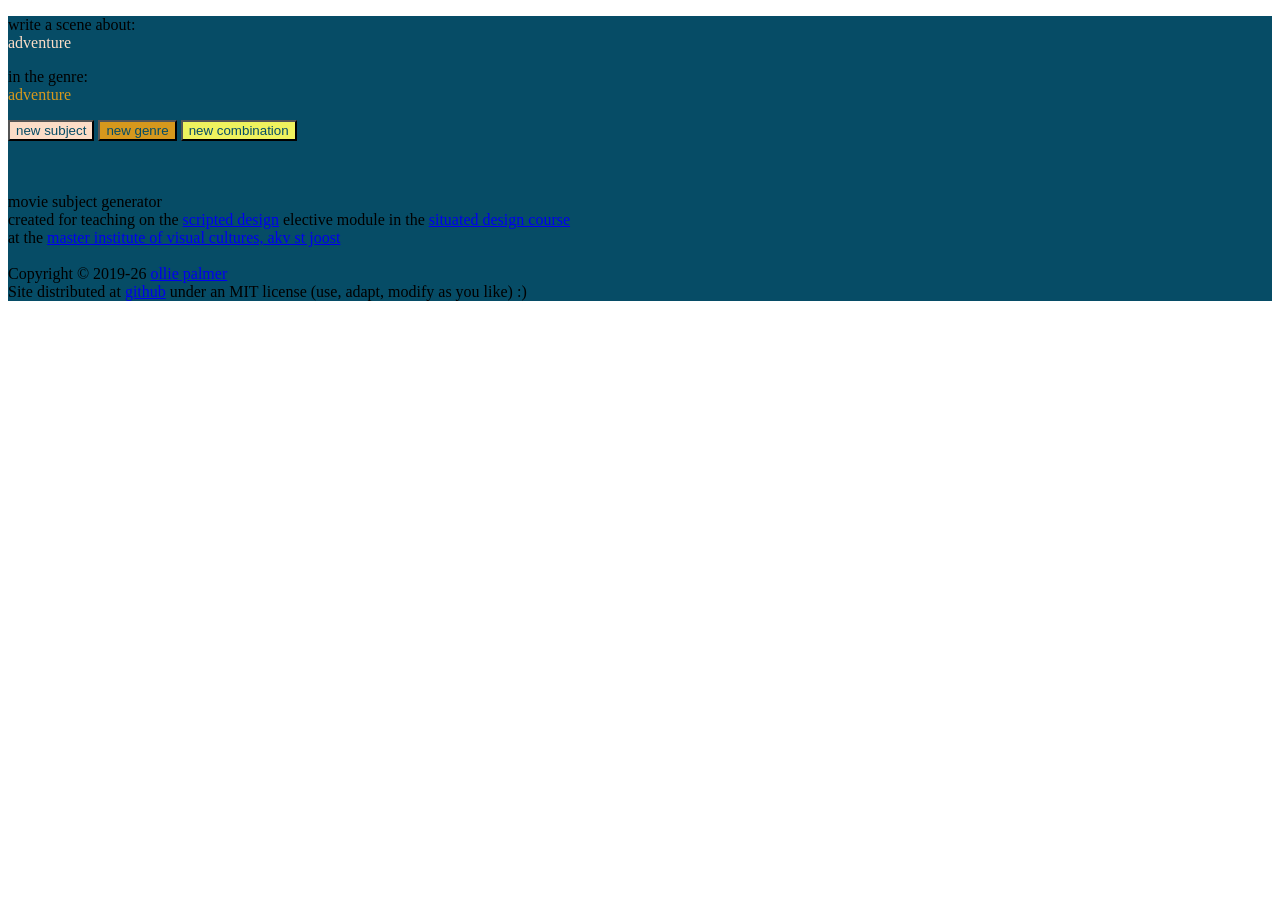
==== index.html @ 5326da9a "Update index.html footer" ====
<!DOCTYPE html>
<html lang="en" >

<head>
  <meta charset="UTF-8">
  <title>movie subject generator</title>
  <link rel="stylesheet" href="css/style.css">
<!--   <link rel="stylesheet" href="https://www.w3schools.com/w3css/4/w3.css">
 --></head>

<body onload='newPhrase()'>
  <div class='outer' id='bgd'>
    <div class='middle'>
      <div class='inner'>
        <p>
          <span class='small'>write a scene about:</span><br>
          <span id='subject'>_________________</span></p>
          <p><span class='small'>in the genre:</span><br>
            <span id='genre'>_________________</span></p>
        <div class='buttons'>
          <button id='nn' class='w3-button w3-hover-blue' onclick='newSubject()'>new subject</button>
          <button id='na' class='w3-button w3-hover-blue' onclick='newGenre()'>new genre</button>
          <button id='np' class='w3-button w3-hover-blue' onclick='newPhrase()'>new combination</button>
        </div>
        <p class='vsmall' id='footer'><br><br>movie subject generator<br>
          created for teaching on the <a href="https://sd.olliepalmer.com" target="_blank">scripted design</a> elective module in the <a href="https://www.akvstjoostmasters.nl/programmes/situated-design" target="_blank">situated design course</a><br>
          at the <a href="https://www.akvstjoostmasters.nl/" target="_blank">master institute of visual cultures, akv st joost</a><br>
          <br>Copyright © 2019-26 <a href="https://olliepalmer.com" target='_blank'>ollie palmer</a><br>
          Site distributed at <a href="https://github.com/olliepalmer/movie-prompt" target="_blank">github</a> under an MIT license (use, adapt, modify as you like) :)</p>
      </div>
    </div>
  </div>
<script  src="js/index.js"></script>
</body>

</html>
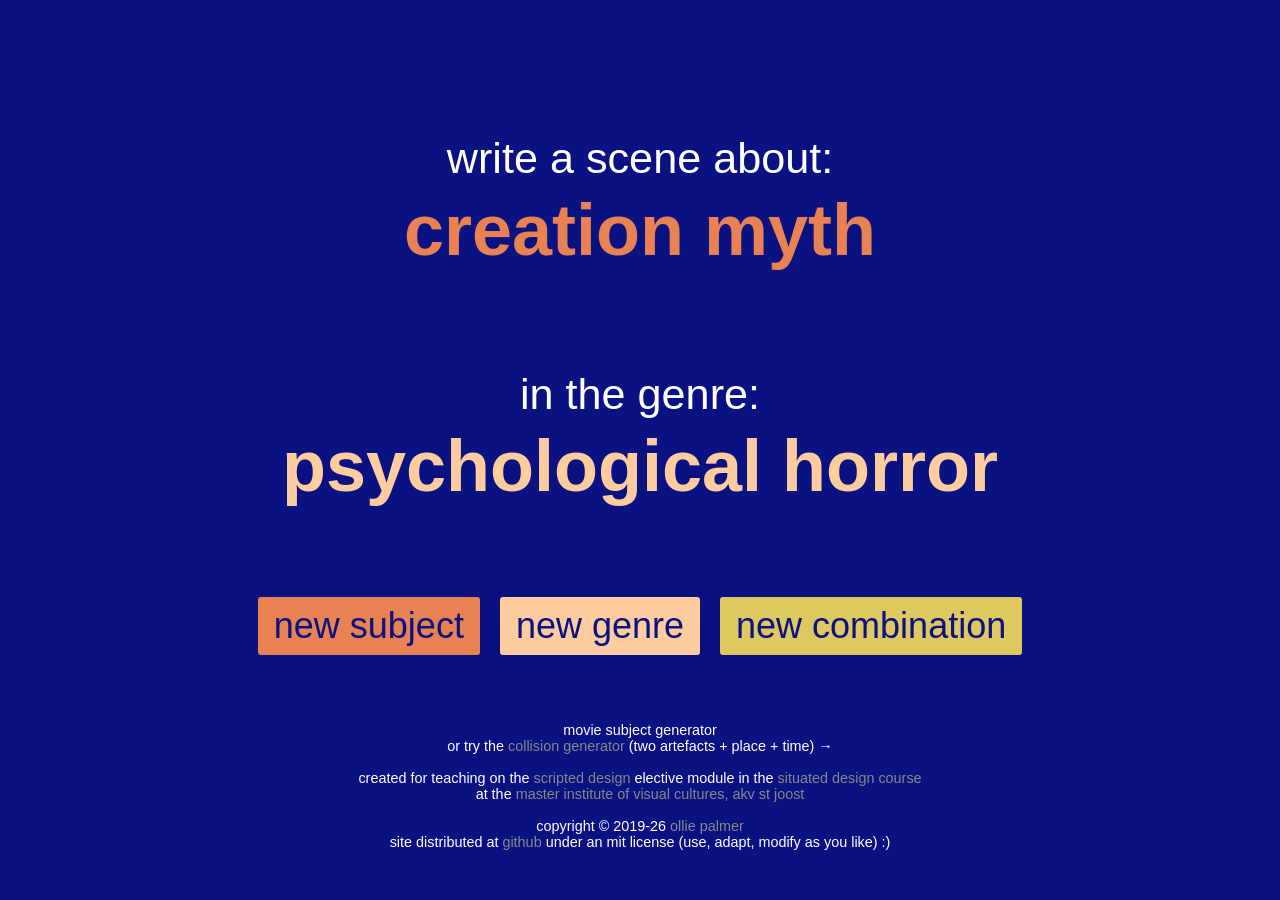
==== commit 9ab1a027: "Link artefacts to Google, rename to collision generator, cross-link pages, update lists Co-Authored-" ====
--- a/index.html
+++ b/index.html
@@ -23,6 +23,7 @@
           <button id='np' class='w3-button w3-hover-blue' onclick='newPhrase()'>new combination</button>
         </div>
         <p class='vsmall' id='footer'><br><br>movie subject generator<br>
+          or try the <a href="index2.html">collision generator</a> (two artefacts + place + time) →<br><br>
           created for teaching on the <a href="https://sd.olliepalmer.com" target="_blank">scripted design</a> elective module in the <a href="https://www.akvstjoostmasters.nl/programmes/situated-design" target="_blank">situated design course</a><br>
           at the <a href="https://www.akvstjoostmasters.nl/" target="_blank">master institute of visual cultures, akv st joost</a><br>
           <br>Copyright © 2019-26 <a href="https://olliepalmer.com" target='_blank'>ollie palmer</a><br>
--- a/css/style.css
+++ b/css/style.css
@@ -0,0 +1,141 @@
+body {
+    background: blue;
+    font-family: -apple-system, BlinkMacSystemFont, "Segoe UI", Roboto, Helvetica, Arial, sans-serif, "Apple Color Emoji", "Segoe UI Emoji", "Segoe UI Symbol";
+    color: white;
+    text-align: center;
+    font-size: 72px;
+    text-transform: lowercase;
+}
+
+.outer {
+    display: table;
+    position: absolute;
+    top: 0;
+    left: 0;
+    height: 100%;
+    width: 100%;
+    transition:all 1000ms;
+    will-change:background;
+}
+
+.middle {
+    display: table-cell;
+    vertical-align: middle;
+}
+
+.inner {
+    margin-left: auto;
+    margin-right: auto;
+    width: 100%;
+}
+
+.button {
+    background: red;
+}
+
+.w3-btn,
+.w3-button {
+    border: none;
+    display: inline-block;
+    padding: 8px 16px;
+    vertical-align: middle;
+    overflow: hidden;
+    text-decoration: none;
+    color: inherit;
+    background-color: inherit;
+    text-align: center;
+    cursor: pointer;
+    white-space: nowrap;
+    font-size: 36px;
+    -webkit-box-shadow: 0px 10px 74px -28px rgba(0,0,0,0.6);
+    -moz-box-shadow: 0px 10px 74px -28px rgba(0,0,0,0.6);
+    box-shadow: 0px 10px 74px -28px rgba(0,0,0,0.6);
+}
+
+.w3-btn:hover {
+    box-shadow: 0 8px 16px 0 rgba(0, 0, 0, 0.2), 0 6px 20px 0 rgba(0, 0, 0, 0.19)
+}
+
+.w3-btn,
+.w3-button {
+    -webkit-touch-callout: none;
+    -webkit-user-select: none;
+    -khtml-user-select: none;
+    -moz-user-select: none;
+    -ms-user-select: none;
+    user-select: none
+}
+
+.w3-disabled,
+.w3-btn:disabled,
+.w3-button:disabled {
+    cursor: not-allowed;
+    opacity: 0.3;
+}
+
+.w3-disabled *,
+:disabled * {
+    pointer-events: none
+}
+
+.w3-btn.w3-disabled:hover,
+.w3-btn:disabled:hover {
+    box-shadow: none
+}
+
+/* Colors */
+.w3-blue,
+.w3-hover-blue:hover {
+    color: #fff !important;
+    background-color: black !important
+}
+
+.w3-white,
+.w3-hover-white:hover {
+    color: #000 !important;
+    background-color: #fff !important
+}
+
+.small {
+  font-size: 0.6em;
+}
+
+#subject, #genre, #obj1, #obj2, #place, #time {
+  font-weight: bold;
+}
+
+.vsmall, a, a:visited {
+  color: #888;
+  text-decoration: none;
+}
+
+a:hover {
+  color:white;
+  background-color: red;
+}
+
+.vsmall {
+  padding-top: 1em;
+  font-size: 0.2em;
+  color: white;
+}
+
+@media only screen and (max-width: 600px) {
+  body {
+    font-size: 50px;
+  }
+}
+@media only screen and (max-width: 800px) {
+  .w3-button {
+    display: block;
+    width: 100%;
+  }
+}
+@media only screen and (min-width: 800px) {
+  .w3-button {
+    border-radius: 3px;
+  }
+}
+
+.artefact, .artefact:visited { text-decoration: none; }
+.artefact:hover { background-color: transparent; text-decoration: underline; }
